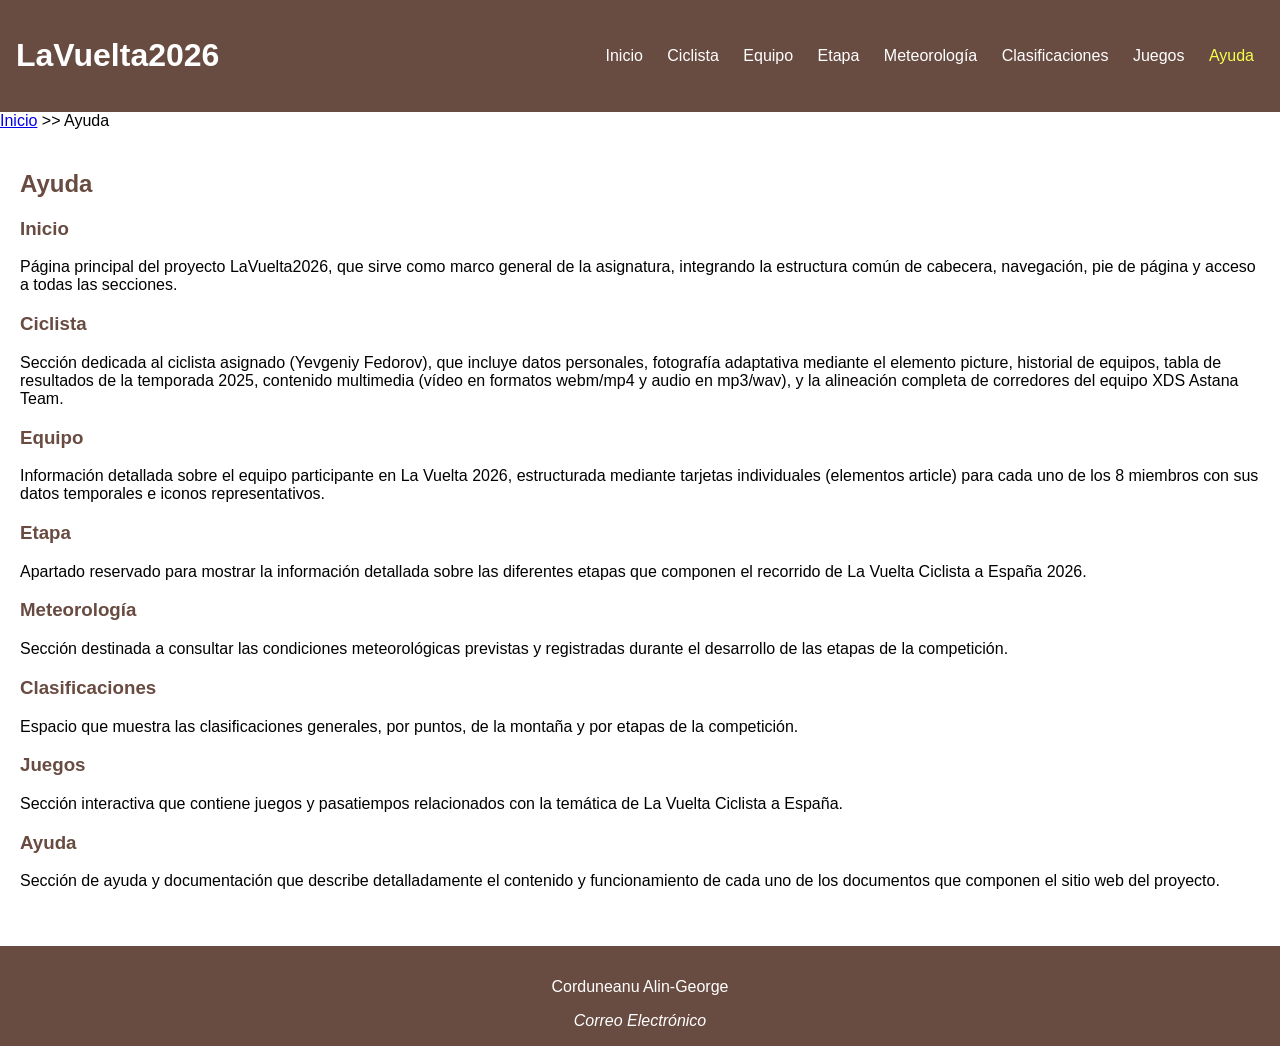
==== ayuda.html @ 4b066364 "first commit" ====
<!DOCTYPE HTML>

<html lang="es">

<head>
    <!-- Datos que describen el documento -->
    <meta charset="UTF-8" />
    <title>LaVuelta2026: Ayuda</title>

    <meta name="author" content="Corduneanu Alin George" />
    <meta name="description" content="Documento ayuda del proyecto LaVuelta2026" />

    <meta name="viewport" content="width=device-width, initial-scale=1.0" />

    <!--Enlace a las hojas de estilo-->
    <link rel="stylesheet" type="text/css" href="estilo/estilo.css" />
    <link rel="stylesheet" type="text/css" href="estilo/layout.css" />
    <link rel="icon" type="image/png" href="multimedia/favicon.png" />
</head>

<body>
    <header>
        <h1><a href="index.html">LaVuelta2026</a></h1>
        <nav>
            <a href="index.html" title="Página principal">Inicio</a>
            <a href="ciclista.html" title="Información sobre los ciclistas">Ciclista</a>
            <a href="equipo.html" title="Detalles de los equipos">Equipo</a>
            <a href="etapa.html" title="Información sobre las etapas">Etapa</a>
            <a href="meteorologia.html" title="Condiciones meteorológicas">Meteorología</a>
            <a href="clasificaciones.html" title="Clasificaciones generales">Clasificaciones</a>
            <a href="juegos.html" title="Juegos interactivos">Juegos</a>
            <a href="ayuda.html" title="Sección de ayuda" aria-current="page">Ayuda</a>
        </nav>
    </header>
    <nav aria-label=”migas”>
        <ol>
            <li><a href="index.html">Inicio</a></li>
            <li> Ayuda </li>
        </ol>
       </nav>
    <main>
        <h2>Ayuda</h2>
        <section>
            <h3>Inicio</h3>
            <p>Página principal del proyecto LaVuelta2026, que sirve como marco general de la asignatura, integrando la estructura común de cabecera, navegación, pie de página y acceso a todas las secciones.</p>
        </section>
        <section>
            <h3>Ciclista</h3>
            <p>Sección dedicada al ciclista asignado (Yevgeniy Fedorov), que incluye datos personales, fotografía adaptativa mediante el elemento picture, historial de equipos, tabla de resultados de la temporada 2025, contenido multimedia (vídeo en formatos webm/mp4 y audio en mp3/wav), y la alineación completa de corredores del equipo XDS Astana Team.</p>
        </section>
        <section>
            <h3>Equipo</h3>
            <p>Información detallada sobre el equipo participante en La Vuelta 2026, estructurada mediante tarjetas individuales (elementos article) para cada uno de los 8 miembros con sus datos temporales e iconos representativos.</p>
        </section>
        <section>
            <h3>Etapa</h3>
            <p>Apartado reservado para mostrar la información detallada sobre las diferentes etapas que componen el recorrido de La Vuelta Ciclista a España 2026.</p>
        </section>
        <section>
            <h3>Meteorología</h3>
            <p>Sección destinada a consultar las condiciones meteorológicas previstas y registradas durante el desarrollo de las etapas de la competición.</p>
        </section>
        <section>
            <h3>Clasificaciones</h3>
            <p>Espacio que muestra las clasificaciones generales, por puntos, de la montaña y por etapas de la competición.</p>
        </section>
        <section>
            <h3>Juegos</h3>
            <p>Sección interactiva que contiene juegos y pasatiempos relacionados con la temática de La Vuelta Ciclista a España.</p>
        </section>
        <section>
            <h3>Ayuda</h3>
            <p>Sección de ayuda y documentación que describe detalladamente el contenido y funcionamiento de cada uno de los documentos que componen el sitio web del proyecto.</p>
        </section>
    </main>
    <footer>
        <p>Corduneanu Alin-George</p>
        <address>
            <a href="mailto:UO324905@uniovi.es">Correo Electrónico</a>
        </address>
    </footer>
</body>

</html>
---- estilo/estilo.css ----
/* ***************************************/
/*           LaVuelta2026                */
/*          Estilos layout               */
/* ***************************************/
/*    DATOS ESTUDIANTE                   */
/* --------------------------------------*/
/*  Nombre y Apellidos: Corduneanu Alin George */
/*  Correo electrónico (uniovi):   uo324905@uniovi.es  */
/*  Grupo de laboratorio:                */
/* ***************************************/


/* Gama cromática
Color principal: #684B41
  - Contraste de 7.04:1 con color secundario (AAA)[cite: 22]
  - Contraste de 7.86:1 con color blanco (AAA)[cite: 22]
Color secundario: #F9F0F5
  - Contraste de 7.04:1 con color principal (AAA)[cite: 22]
  - Contraste de 12.16:1 con color negro (AAA)[cite: 22]
Color blanco: #FFFFFF[cite: 22]
Color negro: #000000[cite: 22]
*/

/* Especificidad: 1 */
:root {
    --color-principal: #684B41;
    --color-secundario: #F9F0F5;
    --color-negro: #000000;
    --color-blanco: #FFFFFF;
    --color-select: #F6FF4D;
}

/* Especificidad: 1 */
body {
    font-family: Arial, Tahoma, sans-serif;
    background-color: var(--color-blanco);
    color: var(--color-negro);
    margin: 0;
    padding: 0;
}

/* Especificidad: 1 */
header {
    background-color: var(--color-principal);
    color: var(--color-blanco);
    padding: 1rem;
    text-align: center;
}

/* Especificidad: 2 */
header h1 {
    color: var(--color-blanco);
}

/* Especificidad: 2 */
header nav a {
    color: var(--color-blanco);
    text-decoration: none;
    margin: 0 10px;
}

/* Especificidad: 2 */
header nav a:hover {
    color: var(--color-secundario);
}

/* Especificidad: 1 */
main {
    padding: 20px;
}

/* Especificidad: 1 */
footer {
    background-color: var(--color-principal);
    color: var(--color-blanco);
    text-align: center;
    padding: 1rem;
    margin-top: 20px;
}

/* Especificidad: 2 */
footer address a {
    color: var(--color-blanco);
}

/* Especificidad: 1 */
h2, h3 {
    color: var(--color-principal);
}

footer a, header a {
    color: var(--color-blanco);
    text-decoration-line: none;
}

a[aria-current=page] {
    color: var(--color-select);
}

nav > ol {
    list-style: none;
    padding: 0;
    margin: 0;
}

nav > ol > li {
    display: inline;
}

nav > ol > li + li::before {
    content: " >> ";
    display: inline-block;
}

section ul {
    list-style-type: none;
}

section ul li:first-child {
    font-weight: bold;
    font-size: 1.2em;
}

section ul li:nth-child(3) {
    font-size: 1.2em;
}

section ul li:nth-child(4) {
    font-weight: bold;
}
---- estilo/layout.css ----
/***************************************/
/*          LaVuelta2026               */
/*          Estilos layout             */
/***************************************/
/*    DATOS ESTUDIANTE                 */
----------------------------------------*/
/*  Nombre y Apellidos: Corduneanu Alin George */
/*  Correo electrónico (uniovi):    uo324905@uniovi.es  */
/*  Grupo de laboratorio:                  */
/***************************************/


/* ================================================= */
/* EJERCICIO 6: Posicionamiento general del proyecto */
/* ================================================= */

/* Especificidad: 001 */
body {
    margin: 0;
    min-height: 100vh;
    display: grid;
    grid-template-areas: 
        "cabecera"
        "migas"
        "contenido"
        "pie";
    grid-template-rows: auto auto 1fr auto;
}

/* Especificidad: 001 */
header {
    grid-area: cabecera;
}

/* Especificidad: 002 */
header + nav {
    grid-area: migas;
}

/* Especificidad: 001 */
main {
    grid-area: contenido;
}

/* Especificidad: 001 */
footer {
    grid-area: pie;
}


/* ===================================================== */
/* EJERCICIO 7: Distribución cabecera y pie con Flexbox  */
/* ===================================================== */

/* Especificidad: 001 */
header {
    display: flex;
    justify-content: space-between;
    align-items: center;
}

/* Especificidad: 001 */
footer {
    display: flex;
    flex-direction: column;
    align-items: center;
    justify-content: center;
}


/* ===================================================== */
/* EJERCICIO 3: Distribución info personal del ciclista  */
/* ===================================================== */

/* Especificidad: 002 */
section:has(ul) {
    display: flex;
    flex-direction: row;
    flex-wrap: wrap;
    align-items: center;
}

/* Especificidad: 003 */
section:has(ul) > ul {
    order: 1;
    list-style: none;
}

/* Especificidad: 003 */
section:has(ul) > picture {
    order: 0;
}

/* Especificidad: 003 */
section:has(ul) > h3 {
    flex-basis: 100%;
}


/* ===================================================== */
/* EJERCICIO 4: Distribución del apartado Multimedia     */
/* ===================================================== */

/* Especificidad: 002 */
section:has(video) {
    display: flex;
    flex-direction: column;
    align-items: flex-start;
}

/* Especificidad: 003 */
section:has(video) > video {
    order: 0;
}

/* Especificidad: 003 */
section:has(video) > audio {
    order: 1;
}


/* ===================================================== */
/* EJERCICIO 5: Distribución de la alineación (Grid)     */
/* ===================================================== */

/* Especificidad: 002 */
section:has(article) {
    display: grid;
    grid-template-columns: repeat(4, 1fr);
    justify-items: center;
    align-items: center;
    gap: 1em;
}

/* Especificidad: 003 */
section:has(article) > h3 {
    grid-column: 1 / -1;
}


/* ===================================================== */
/* EJERCICIO 9: Adaptabilidad general (Media Queries)   */
/* ===================================================== */

@media screen and (max-width: 1024px) {
    /* Especificidad: 002 */
    section:has(article) {
        grid-template-columns: repeat(2, 1fr);
    }

    /* Especificidad: 001 */
    header {
        flex-direction: column;
        align-items: flex-start;
    }

    /* Especificidad: 002 */
    header > nav {
        display: flex;
        flex-direction: row;
        justify-content: space-around;
        width: 100%;
    }

    /* Especificidad: 002 */
    header + nav {
        display: none;
    }
}

@media screen and (max-width: 768px) {
    /* Especificidad: 002 */
    section:has(article) {
        grid-template-columns: 1fr;
    }

    /* Especificidad: 001 */
    header {
        flex-direction: column;
        align-items: center;
    }

    /* Especificidad: 002 */
    header > nav {
        display: flex;
        flex-direction: column;
        align-items: center;
        width: 100%;
    }

    /* Especificidad: 002 */
    header + nav {
        display: none;
    }
}
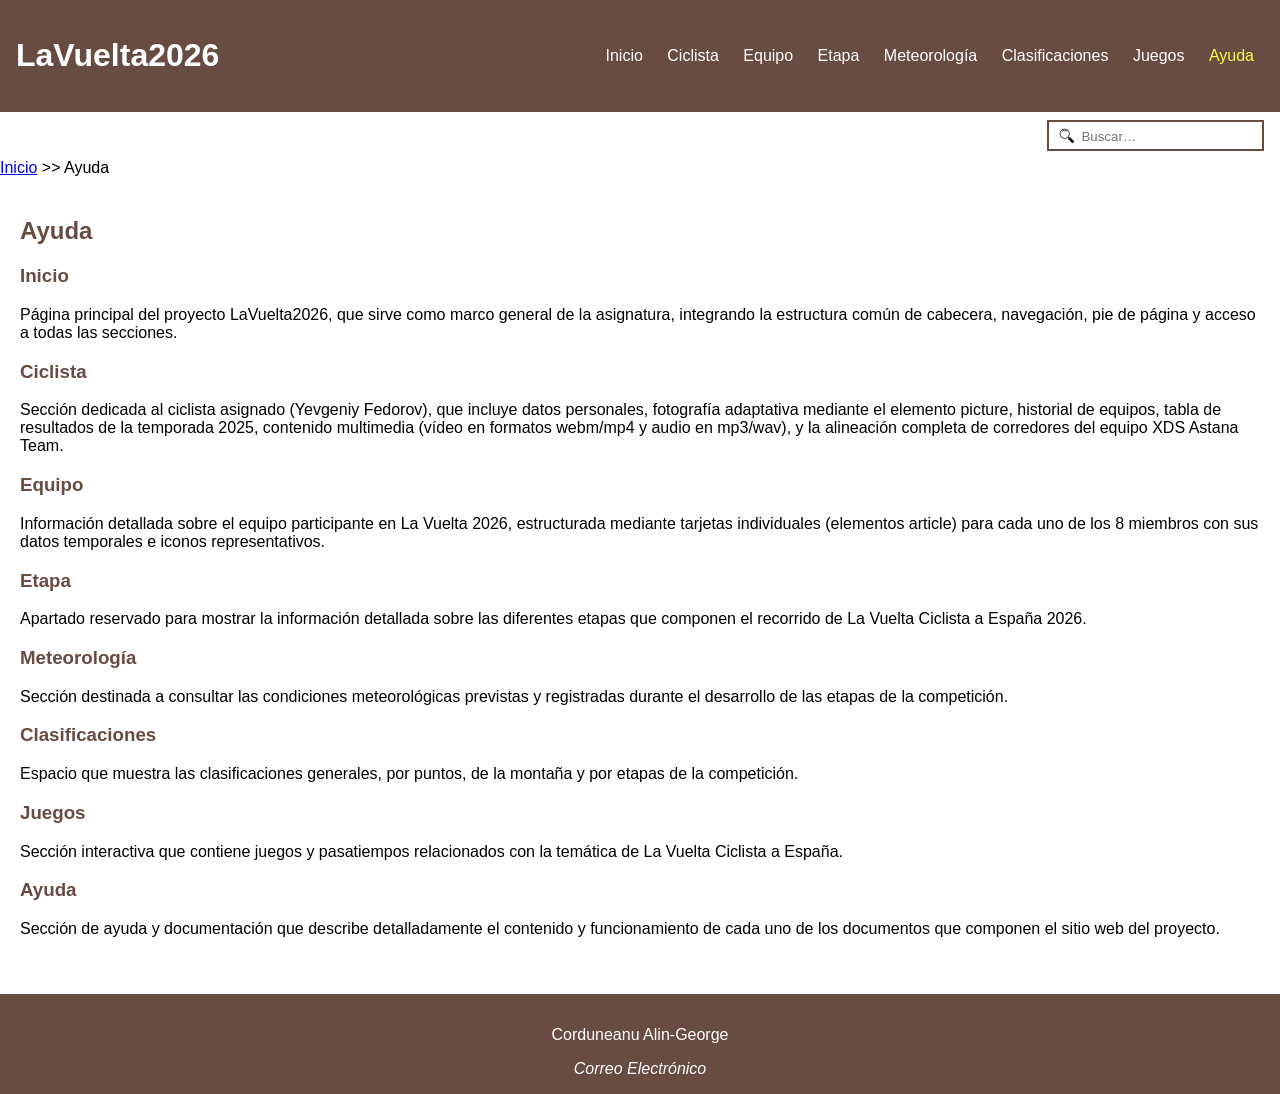
==== commit c16e5c00: "Added JQuery + mas" ====
--- a/ayuda.html
+++ b/ayuda.html
@@ -16,11 +16,13 @@
     <link rel="stylesheet" type="text/css" href="estilo/estilo.css" />
     <link rel="stylesheet" type="text/css" href="estilo/layout.css" />
     <link rel="icon" type="image/png" href="multimedia/favicon.png" />
+    <script src="js/menu.js" defer></script>
 </head>
 
 <body>
     <header>
         <h1><a href="index.html">LaVuelta2026</a></h1>
+        <button id="nav-button" aria-expanded="false" aria-label="Abrir menú de navegación" type="button">☰</button>
         <nav>
             <a href="index.html" title="Página principal">Inicio</a>
             <a href="ciclista.html" title="Información sobre los ciclistas">Ciclista</a>
@@ -32,7 +34,13 @@
             <a href="ayuda.html" title="Sección de ayuda" aria-current="page">Ayuda</a>
         </nav>
     </header>
-    <nav aria-label=”migas”>
+    <search aria-label="Buscador">
+        <label for="busqueda">
+            <img src="multimedia/buscador.png" alt="icono lupa" width="16" height="16">
+        </label>
+        <input type="search" id="busqueda" aria-label="Buscar" placeholder="Buscar…">
+    </search>
+    <nav aria-label="migas">
         <ol>
             <li><a href="index.html">Inicio</a></li>
             <li> Ayuda </li>
--- a/estilo/estilo.css
+++ b/estilo/estilo.css
@@ -12,13 +12,15 @@
 
 /* Gama cromática
 Color principal: #684B41
-  - Contraste de 7.04:1 con color secundario (AAA)[cite: 22]
-  - Contraste de 7.86:1 con color blanco (AAA)[cite: 22]
+  - Contraste de 7.04:1 con color secundario (AAA)
+  - Contraste de 7.86:1 con color blanco (AAA)
 Color secundario: #F9F0F5
-  - Contraste de 7.04:1 con color principal (AAA)[cite: 22]
-  - Contraste de 12.16:1 con color negro (AAA)[cite: 22]
-Color blanco: #FFFFFF[cite: 22]
-Color negro: #000000[cite: 22]
+  - Contraste de 7.04:1 con color principal (AAA)
+  - Contraste de 12.16:1 con color negro (AAA)
+Color blanco: #FFFFFF
+Color negro: #000000
+Color de selección/resaltado: #F6FF4D
+  - Contraste con color negro (texto de <mark>) muy superior a 7:1 (AAA)
 */
 
 /* Especificidad: 1 */
@@ -31,16 +33,27 @@
 }
 
 /* Especificidad: 1 */
+/* Grid de disposición: cabecera, buscador, migas, contenido y pie */
 body {
     font-family: Arial, Tahoma, sans-serif;
     background-color: var(--color-blanco);
     color: var(--color-negro);
     margin: 0;
     padding: 0;
+    min-height: 100vh;
+    display: grid;
+    grid-template-areas:
+        "cabecera"
+        "buscador"
+        "migas"
+        "contenido"
+        "pie";
+    grid-template-rows: auto auto auto 1fr auto;
 }
 
 /* Especificidad: 1 */
 header {
+    grid-area: cabecera;
     background-color: var(--color-principal);
     color: var(--color-blanco);
     padding: 1rem;
@@ -65,12 +78,43 @@
 }
 
 /* Especificidad: 1 */
+/* Buscador: ocupa el área "buscador", alineado a la derecha */
+search {
+    grid-area: buscador;
+    justify-self: end;
+    padding: 0.3em 0.6em;
+    margin: 0.5em 1em;
+    border: 2px solid var(--color-principal);
+}
+
+search label img {
+    vertical-align: middle;
+    cursor: pointer;
+}
+
+input[type="search"] {
+    border: none;
+}
+
+mark {
+    background-color: var(--color-select);
+    color: var(--color-negro);
+}
+
+/* Migas de pan */
+body > nav {
+    grid-area: migas;
+}
+
+/* Especificidad: 1 */
 main {
+    grid-area: contenido;
     padding: 20px;
 }
 
 /* Especificidad: 1 */
 footer {
+    grid-area: pie;
     background-color: var(--color-principal);
     color: var(--color-blanco);
     text-align: center;
@@ -127,4 +171,44 @@
 
 section ul li:nth-child(4) {
     font-weight: bold;
+}
+
+#inserted-section {
+    display: block;
+}
+
+#inserted-section ul {
+    list-style-type: disc;
+}
+
+#inserted-section ul li:first-child {
+    font-weight: normal;
+    font-size: 1em;
+}
+
+header > button {
+    display: none;
+}
+
+@media screen and (min-width: 769px) {
+    header > button {
+        display: none;
+    }
+}
+
+@media screen and (max-width: 768px) {
+    header > button {
+        display: block;
+        margin-bottom: 1em;
+    }
+
+    header > nav:not(.abierto) {
+        display: none;
+    }
+
+    header > nav.abierto {
+        display: flex;
+        flex-direction: column;
+        gap: 1em;
+    }
 }
--- a/estilo/layout.css
+++ b/estilo/layout.css
@@ -192,4 +192,27 @@
     header + nav {
         display: none;
     }
+
+    main {
+        padding: 10px;
+    }
+
+    /* Apilar los enlaces de navegación del header verticalmente para facilitar la interacción táctil */
+    header nav {
+        flex-direction: column;
+        gap: 4px;
+    }
+
+    /* Asegurar que cada enlace de navegación ocupe todo el ancho disponible para un área táctil cómoda */
+    header nav a {
+        display: block;
+        width: 100%;
+        padding: 12px;
+        box-sizing: border-box;
+    }
+
+    /* Ajustar tablas para pantallas pequeñas si es necesario */
+    table, th, td {
+        font-size: 0.9rem;
+    }
 }
